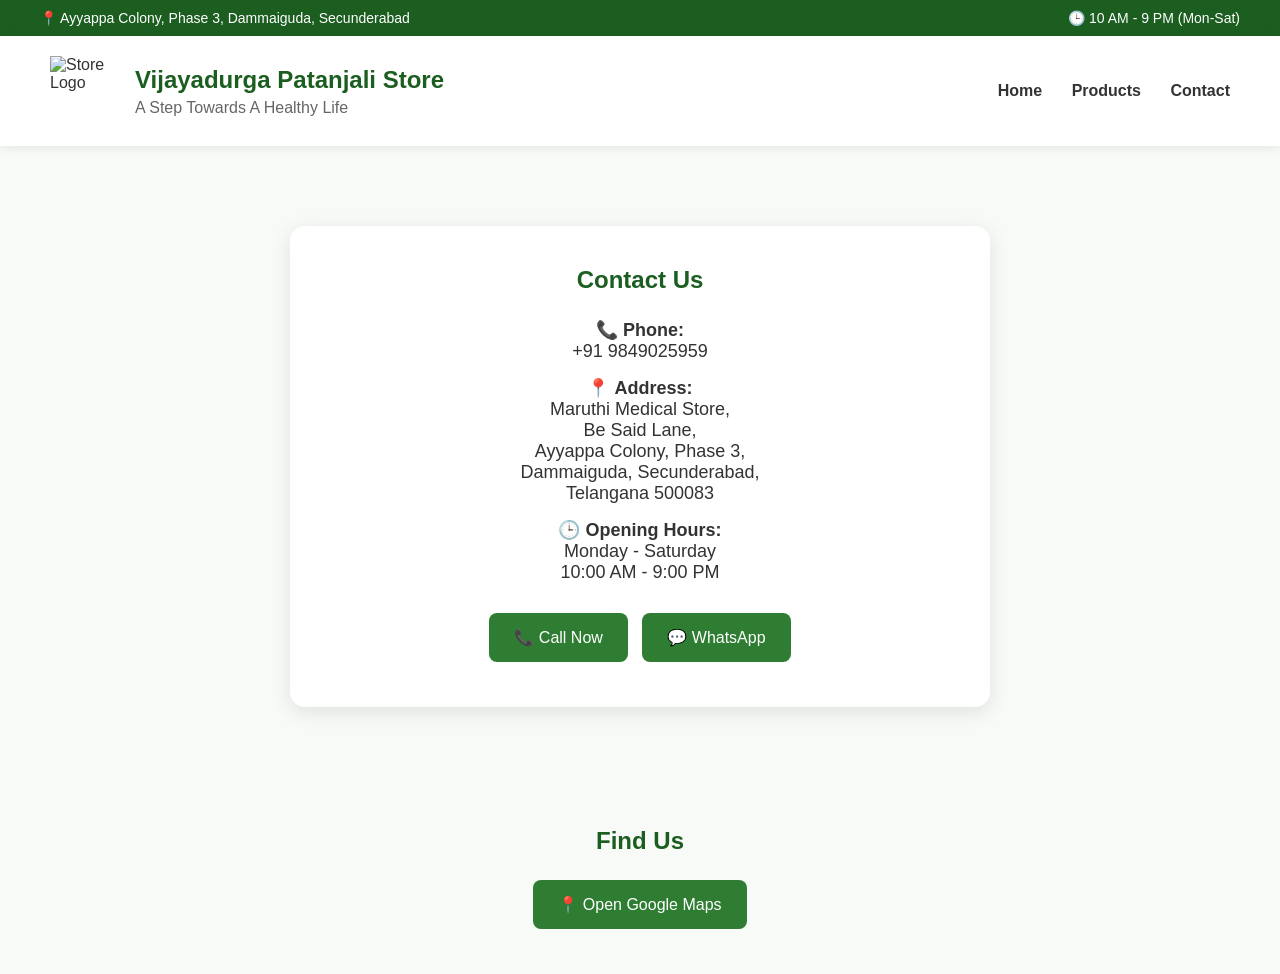
==== contact.html @ 7ed3ec09 "Add files via upload" ====
<!DOCTYPE html>
<html lang="en">
<head>
    <meta charset="UTF-8">
    <meta name="viewport" content="width=device-width, initial-scale=1.0">
    <title>Contact Us - Vijayadurga Patanjali Store</title>
    <link rel="stylesheet" href="style.css">
</head>

<body>

<div class="top-bar">
    <span>📍 Ayyappa Colony, Phase 3, Dammaiguda, Secunderabad</span>
    <span>🕒 10 AM - 9 PM (Mon-Sat)</span>
</div>

<nav>

    <div class="logo">

        <img src="Images/shop/logo.jpg" alt="Store Logo">

        <div class="logo-text">
            <h1>Vijayadurga Patanjali Store</h1>
            <p>A Step Towards A Healthy Life</p>
        </div>

    </div>

    <div class="menu">
        <a href="index.html">Home</a>
        <a href="products.html">Products</a>
        <a href="contact.html">Contact</a>
    </div>

</nav>

<section class="contact-section">

    <div class="contact-card">

        <h1>Contact Us</h1>

        <p>
            📞 <strong>Phone:</strong><br>
            +91 9849025959
        </p>

        
        <p>
            📍 <strong>Address:</strong><br>
            Maruthi Medical Store,<br>
            Be Said Lane,<br>
            Ayyappa Colony, Phase 3,<br>
            Dammaiguda, Secunderabad,<br>
            Telangana 500083
        </p>

        <p>
            🕒 <strong>Opening Hours:</strong><br>
            Monday - Saturday<br>
            10:00 AM - 9:00 PM
        </p>

        <div class="contact-buttons">

            <a href="tel:+919849025959" class="btn">
                📞 Call Now
            </a>

            <a href="https://wa.me/919849025959"
               target="_blank"
               class="btn">
                💬 WhatsApp
            </a>

        </div>

    </div>

</section>

<section class="map-section">

    <h2>Find Us</h2>

    <div style="text-align:center;">

        <a href="https://maps.app.goo.gl/qFBrKUGdK7ituU279"
           target="_blank"
           class="btn">
            📍 Open Google Maps
        </a>

    </div>

</section>

</body>
</html>
---- style.css ----
*{
    margin:0;
    padding:0;
    box-sizing:border-box;
}

body{
    font-family:'Segoe UI', sans-serif;
    background:#f8faf7;
    color:#333;
}

/* TOP BAR */

.top-bar{
    background:#1b5e20;
    color:white;
    padding:10px 40px;
    display:flex;
    justify-content:space-between;
    font-size:14px;
}

/* NAVBAR */

nav{
    background:white;
    padding:20px 50px;

    display:flex;
    justify-content:space-between;
    align-items:center;

    box-shadow:0 2px 10px rgba(0,0,0,0.08);
}

.logo{
    display:flex;
    align-items:center;
    gap:15px;
}

.logo img{
    width:70px;
    height:70px;
    object-fit:contain;
}

.logo-text h1{
    color:#1b5e20;
    margin-bottom:5px;
}

.logo-text p{
    color:#666;
    font-size:16px;
}
.menu a{
    text-decoration:none;
    color:#333;
    margin-left:25px;
    font-weight:600;
}

.menu a:hover{
    color:#2e7d32;
}

/* HERO */

.hero{
    display:flex;
    justify-content:space-between;
    align-items:center;

    padding:80px;

    background:linear-gradient(
        to right,
        #eef7e9,
        #ffffff
    );
}

.hero-content{
    width:50%;
}

.hero-content h4{
    color:#2e7d32;
    letter-spacing:3px;
}

.hero-content h1{
    font-size:60px;
    color:#1b5e20;
    margin:20px 0;
}

.hero-content p{
    line-height:1.8;
    margin-bottom:30px;
}

.hero-image{
    width:45%;
}

.hero-image img{
    width:100%;
    height:450px;
    object-fit:cover;
    border-radius:15px;
    box-shadow:0 5px 20px rgba(0,0,0,0.15);
}

/* BUTTON */

.btn{
    background:#2e7d32;
    color:white;
    text-decoration:none;
    padding:15px 25px;
    border-radius:8px;
    display:inline-block;
    margin:5px;
}

.btn:hover{
    background:#1b5e20;
}

/* FEATURES */

.features{
    display:grid;
    grid-template-columns:repeat(4,1fr);
    gap:20px;

    padding:50px;
}

.feature-box{
    background:white;
    padding:25px;

    border-radius:10px;

    box-shadow:0 2px 10px rgba(0,0,0,0.08);

    text-align:center;
}

/* GALLERY */

.gallery{
    padding:60px;
    text-align:center;
}

.gallery h2{
    color:#1b5e20;
    margin-bottom:30px;
    font-size:36px;
}

.gallery-grid{
    display:grid;
    grid-template-columns:repeat(auto-fit,minmax(250px,1fr));
    gap:20px;
}

.gallery-grid img{
    width:100%;
    height:250px;
    object-fit:cover;
    border-radius:12px;
    box-shadow:0 4px 15px rgba(0,0,0,0.15);
    transition:0.3s;
    cursor:pointer;
}

.gallery-grid img:hover{
    transform:scale(1.05);
}

/* LIGHTBOX */

.lightbox{
    display:none;
    position:fixed;
    z-index:1000;
    left:0;
    top:0;
    width:100%;
    height:100%;
    background:rgba(0,0,0,0.9);

    justify-content:center;
    align-items:center;
}

.lightbox img{
    max-width:90%;
    max-height:85%;
    border-radius:10px;
}

.close{
    position:absolute;
    top:20px;
    right:40px;
    color:white;
    font-size:50px;
    cursor:pointer;
}

/* CONTACT PAGE */

.contact-section{
    padding:80px 20px;
}

.contact-card{
    max-width:700px;
    margin:auto;

    background:white;
    padding:40px;

    border-radius:15px;

    box-shadow:0 5px 20px rgba(0,0,0,0.1);

    text-align:center;
}

.contact-card h1{
    color:#1b5e20;
    margin-bottom:25px;
}

.contact-card p{
    margin:15px 0;
    font-size:18px;
}

.contact-buttons{
    margin-top:25px;
}

.map-section{
    padding:40px;
}

.map-section h2{
    text-align:center;
    color:#1b5e20;
    margin-bottom:20px;
}

/* MOBILE */

@media(max-width:768px){

    .top-bar{
        flex-direction:column;
        gap:5px;
        text-align:center;
    }

    nav{
        flex-direction:column;
        gap:20px;
    }

    .hero{
        flex-direction:column;
        text-align:center;
    }

    .hero-content,
    .hero-image{
        width:100%;
    }

    .hero-content h1{
        font-size:40px;
    }

    .features{
        grid-template-columns:1fr;
    }
}
/* PRODUCTS PAGE */

.products-section{
    padding:60px;
    text-align:center;
}

.products-section h1{
    color:#1b5e20;
    font-size:42px;
    margin-bottom:10px;
}

.products-subtitle{
    color:#666;
    margin-bottom:40px;
}

.products-grid{
    display:grid;
    grid-template-columns:repeat(auto-fit,minmax(250px,1fr));
    gap:25px;
}

.product-card{
    background:white;
    border-radius:15px;
    overflow:hidden;
    box-shadow:0 4px 15px rgba(0,0,0,0.1);
    transition:0.3s;
}

.product-card:hover{
    transform:translateY(-8px);
}

.product-card img{
    width:100%;
    height:250px;
    object-fit:cover;
}

.product-card h3{
    padding:20px;
    color:#1b5e20;
}
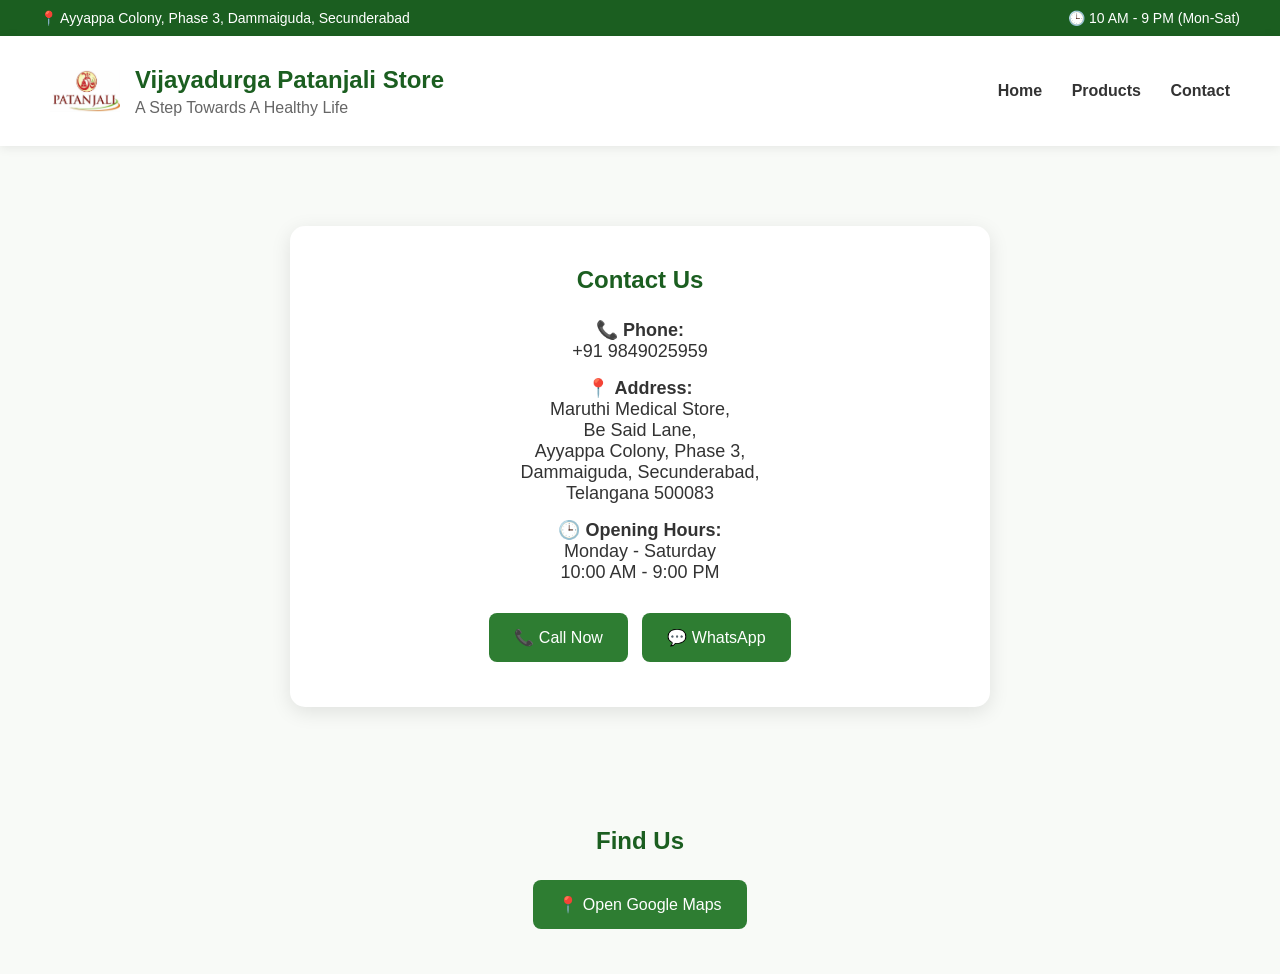
==== commit b1c934b4: "Fix HTML structure and update image path" ====
--- a/contact.html
+++ b/contact.html
@@ -18,7 +18,7 @@
 
     <div class="logo">
 
-        <img src="Images/shop/logo.jpg" alt="Store Logo">
+        <img src="images/shop/logo.jpg" alt="Store Logo">
 
         <div class="logo-text">
             <h1>Vijayadurga Patanjali Store</h1>
@@ -97,4 +97,4 @@
 </section>
 
 </body>
-</html>+</html>
--- a/style.css
+++ b/style.css
@@ -260,23 +260,62 @@
 }
 
 /* MOBILE */
+/* MOBILE */
 
 @media(max-width:768px){
 
+    /* TOP BAR */
     .top-bar{
         flex-direction:column;
         gap:5px;
         text-align:center;
-    }
-
+        padding:10px;
+    }
+
+    /* NAVBAR */
     nav{
         flex-direction:column;
         gap:20px;
-    }
-
+        padding:20px;
+    }
+
+    .logo{
+        flex-direction:column;
+        text-align:center;
+        gap:10px;
+    }
+
+    .logo img{
+        width:60px;
+        height:60px;
+    }
+
+    .logo-text h1{
+        font-size:24px;
+    }
+
+    .logo-text p{
+        font-size:14px;
+    }
+
+    /* MENU */
+    .menu{
+        display:flex;
+        flex-direction:column;
+        gap:15px;
+        align-items:center;
+    }
+
+    .menu a{
+        margin-left:0;
+    }
+
+    /* HERO */
     .hero{
         flex-direction:column;
         text-align:center;
+        padding:30px 20px;
+        gap:30px;
     }
 
     .hero-content,
@@ -288,53 +327,60 @@
         font-size:40px;
     }
 
+    .hero-content p{
+        font-size:16px;
+    }
+
+    .hero-image img{
+        height:auto;
+    }
+
+    /* FEATURES */
     .features{
         grid-template-columns:1fr;
-    }
-}
-/* PRODUCTS PAGE */
-
-.products-section{
-    padding:60px;
-    text-align:center;
-}
-
-.products-section h1{
-    color:#1b5e20;
-    font-size:42px;
-    margin-bottom:10px;
-}
-
-.products-subtitle{
-    color:#666;
-    margin-bottom:40px;
-}
-
-.products-grid{
-    display:grid;
-    grid-template-columns:repeat(auto-fit,minmax(250px,1fr));
-    gap:25px;
-}
-
-.product-card{
-    background:white;
-    border-radius:15px;
-    overflow:hidden;
-    box-shadow:0 4px 15px rgba(0,0,0,0.1);
-    transition:0.3s;
-}
-
-.product-card:hover{
-    transform:translateY(-8px);
-}
-
-.product-card img{
-    width:100%;
-    height:250px;
-    object-fit:cover;
-}
-
-.product-card h3{
-    padding:20px;
-    color:#1b5e20;
-}+        padding:30px 20px;
+    }
+
+    /* GALLERY */
+    .gallery{
+        padding:30px 15px;
+    }
+
+    .gallery h2{
+        font-size:28px;
+    }
+
+    .gallery-grid{
+        grid-template-columns:1fr;
+    }
+
+    /* PRODUCTS PAGE */
+    .products-section{
+        padding:30px 15px;
+    }
+
+    .products-section h1{
+        font-size:32px;
+    }
+
+    .products-grid{
+        grid-template-columns:1fr;
+    }
+
+    .product-card img{
+        height:220px;
+    }
+
+    /* CONTACT PAGE */
+    .contact-section{
+        padding:40px 15px;
+    }
+
+    .contact-card{
+        padding:25px;
+    }
+
+    .map-section{
+        padding:20px;
+    }
+}
